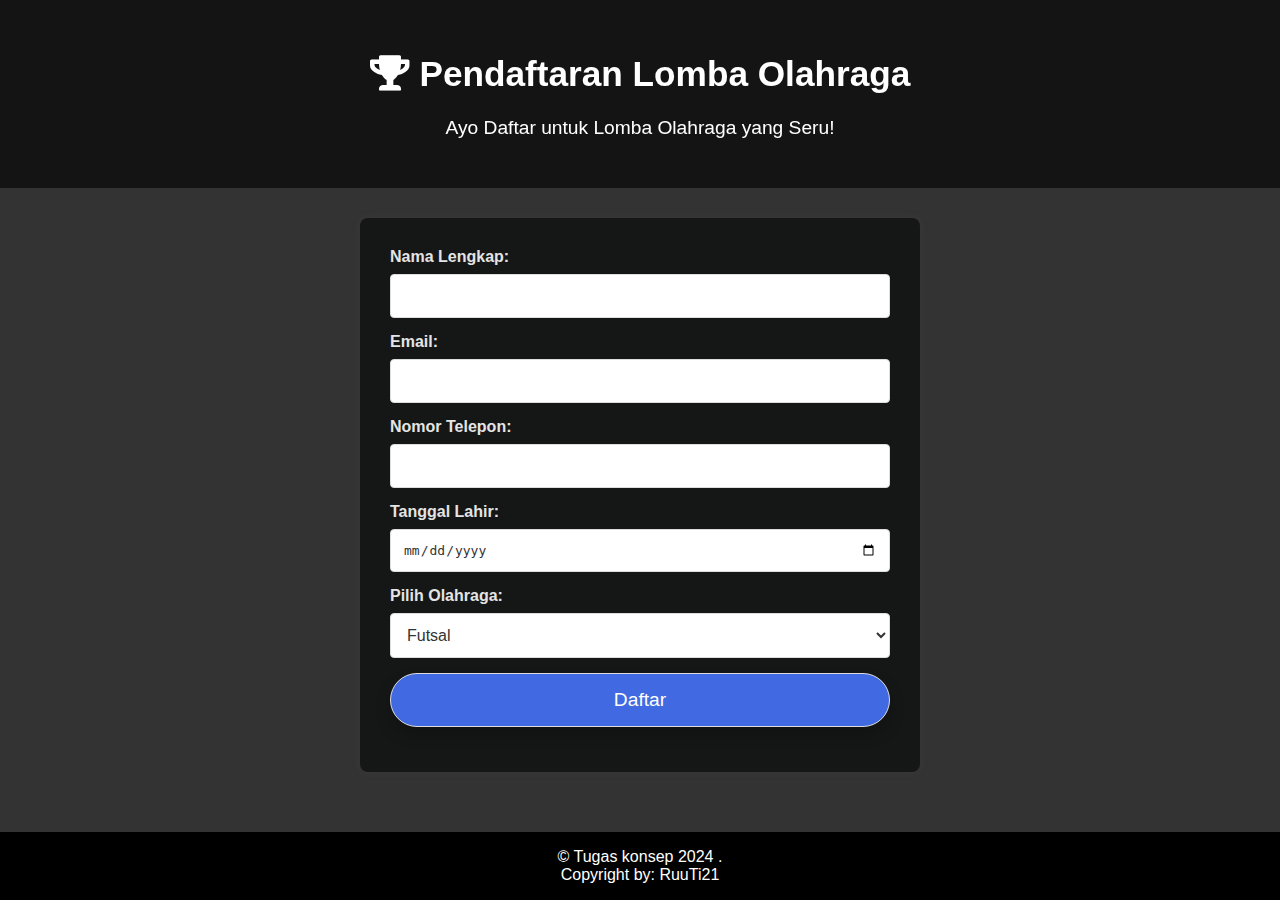
==== form.html @ 4016e612 "first commit" ====
<!DOCTYPE html>
<html lang="id">
<head>
    <meta charset="UTF-8">
    <meta name="viewport" content="width=device-width, initial-scale=1.0">
    <title>Pendaftaran Lomba Olahraga</title>
    <link rel="stylesheet" href="form-style.css">
    <link href="https://cdnjs.cloudflare.com/ajax/libs/font-awesome/5.15.4/css/all.min.css" rel="stylesheet">
</head>
<body>
    <header>
        <div class="container">
            <h1>
                <i class="fas fa-trophy"></i> Pendaftaran Lomba Olahraga
            </h1>
            <p class="lead">Ayo Daftar untuk Lomba Olahraga yang Seru!</p>
        </div>
    </header>
    
    <main>
        <form action="#" method="post" class="registration-form">
            <label for="nama">Nama Lengkap:</label>
            <input type="text" id="nama" name="nama" required>

            <label for="email">Email:</label>
            <input type="email" id="email" name="email" required>

            <label for="telepon">Nomor Telepon:</label>
            <input type="tel" id="telepon" name="telepon" required>

            <label for="tanggal">Tanggal Lahir:</label>
            <input type="date" id="tanggal" name="tanggal" required>

            <label for="olahraga">Pilih Olahraga:</label>
            <select id="olahraga" name="olahraga" required>
                <option value="Futsal">Futsal</option>
                <option value="Sepak Bola">Sepak Bola</option>
                <option value="Basket">Basket</option>
                <option value="Badminton">Badminton</option>
            </select>

            <button type="submit" class="btn">Daftar</button>
        </form>
    </main>

    <footer>
        <p>&copy; Tugas konsep 2024 . <br> Copyright by: RuuTi21</p>
    </footer>
</body>
</html>
---- form-style.css ----
/* Global Styles */
body {
    font-family: 'Arial', sans-serif;
    margin: 0;
    padding: 0;
    background-color: #333;
    color: white;
}

/* Header */
header {
    background-color: rgba(0, 0, 0, 0.6); /* Black with opacity for blur effect */
    color: white;
    padding: 30px;
    text-align: center;
    position: relative;
    backdrop-filter: blur(8px); /
}

header h1 {
    font-size: 2.2em;
}

header .lead {
    font-size: 1.2em;
}

main {
    padding: 30px;
    background-color: #151616;
    max-width: 500px;
    margin: 30px auto;
    box-shadow: 0 0 10px rgba(131, 131, 131, 0.1);
    border-radius: 8px;
}

form {
    display: flex;
    flex-direction: column;
}

/* Label Styling */
label {
    margin-bottom: 8px;
    font-weight: bold;
    color: #e4e4e4; /* Dark text color for labels */
}

/* Input and Select Styling */
input, select, button {
    margin-bottom: 15px;
    padding: 12px;
    border: 1px solid #ddd;
    border-radius: 4px;
}

input, select {
    font-size: 1em;
    color: #333; /* Dark text color for inputs */
    background-color: #fff; /* White background for inputs */
}

/* Button Styling */
button {
    background-color: #4169E1; /* Darker Cornflower Blue */
    color: white;
    font-size: 1.2em;
    cursor: pointer;
    transition: background-color 0.3s ease, transform 0.3s ease, box-shadow 0.3s ease;
    border-radius: 30px;
    padding: 15px 30px;
    box-shadow: 0 8px 16px rgba(0, 0, 0, 0.2);
}

button:hover {
    background-color: #202122; /* Even darker blue */
    transform: translateY(-5px);
    box-shadow: 0 12px 24px rgba(0, 0, 0, 0.3);
}

/* Footer Styling */
footer {
    background-color: #000000;
    color: white;
    text-align: center;
    padding: 0,5px;  
    position: fixed;
    width: 100%;
    bottom: 0;
}

/* Responsiveness */
@media (max-width: 768px) {
    main {
        width: 90%;
    }
}
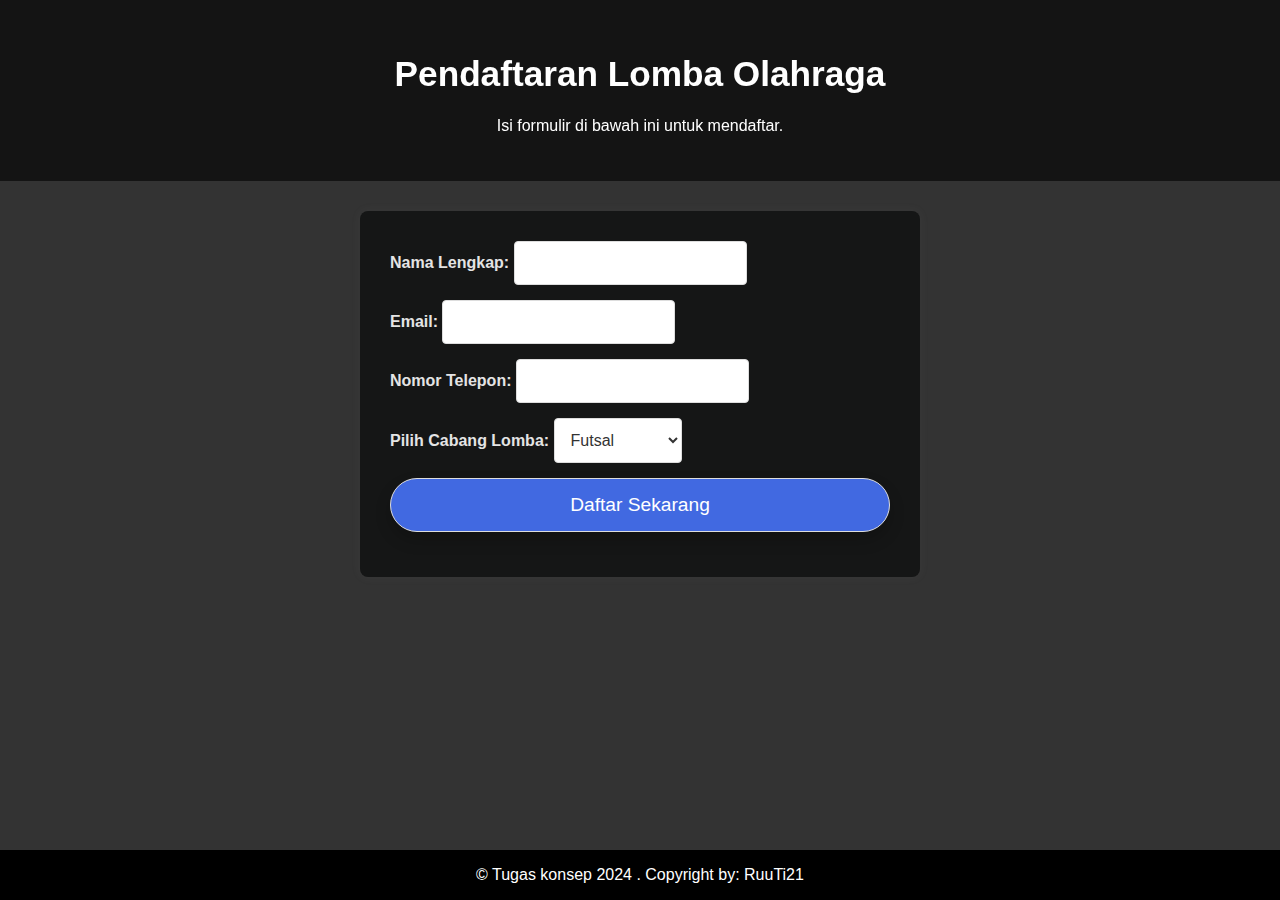
==== commit 211d6a0a: "Update form.html" ====
--- a/form.html
+++ b/form.html
@@ -3,48 +3,69 @@
 <head>
     <meta charset="UTF-8">
     <meta name="viewport" content="width=device-width, initial-scale=1.0">
-    <title>Pendaftaran Lomba Olahraga</title>
+    <title>Formulir Pendaftaran Lomba Olahraga</title>
     <link rel="stylesheet" href="form-style.css">
     <link href="https://cdnjs.cloudflare.com/ajax/libs/font-awesome/5.15.4/css/all.min.css" rel="stylesheet">
 </head>
 <body>
     <header>
-        <div class="container">
-            <h1>
-                <i class="fas fa-trophy"></i> Pendaftaran Lomba Olahraga
-            </h1>
-            <p class="lead">Ayo Daftar untuk Lomba Olahraga yang Seru!</p>
+        <h1>Pendaftaran Lomba Olahraga</h1>
+        <p>Isi formulir di bawah ini untuk mendaftar.</p>
+    </header>
+
+    <main>
+        <div id="form-container">
+            <!-- Formulir Pendaftaran -->
+            <form id="registration-form">
+                <div>
+                    <label for="name">Nama Lengkap:</label>
+                    <input type="text" id="name" name="name" required>
+                </div>
+                <div>
+                    <label for="email">Email:</label>
+                    <input type="email" id="email" name="email" required>
+                </div>
+                <div>
+                    <label for="phone">Nomor Telepon:</label>
+                    <input type="text" id="phone" name="phone" required>
+                </div>
+                <div>
+                    <label for="sport">Pilih Cabang Lomba:</label>
+                    <select id="sport" name="sport">
+                        <option value="futsal">Futsal</option>
+                        <option value="tennis_meja">Tenis Meja</option>
+                        <option value="badminton">Badminton</option>
+                        <option value="sepak_bola">Sepak Bola</option>
+                    </select>
+                </div>
+                <button type="submit" class="btn-daftar">Daftar Sekarang</button>
+            </form>
+
+            <!-- Pesan Terimakasih -->
+            <div id="thank-you-message" style="display:none;">
+                <h2>Terimakasih, Anda sudah mendaftar!</h2>
+                <p>Semoga menang yaa!</p>
+            </div>
         </div>
-    </header>
-    
-    <main>
-        <form action="#" method="post" class="registration-form">
-            <label for="nama">Nama Lengkap:</label>
-            <input type="text" id="nama" name="nama" required>
-
-            <label for="email">Email:</label>
-            <input type="email" id="email" name="email" required>
-
-            <label for="telepon">Nomor Telepon:</label>
-            <input type="tel" id="telepon" name="telepon" required>
-
-            <label for="tanggal">Tanggal Lahir:</label>
-            <input type="date" id="tanggal" name="tanggal" required>
-
-            <label for="olahraga">Pilih Olahraga:</label>
-            <select id="olahraga" name="olahraga" required>
-                <option value="Futsal">Futsal</option>
-                <option value="Sepak Bola">Sepak Bola</option>
-                <option value="Basket">Basket</option>
-                <option value="Badminton">Badminton</option>
-            </select>
-
-            <button type="submit" class="btn">Daftar</button>
-        </form>
     </main>
 
     <footer>
-        <p>&copy; Tugas konsep 2024 . <br> Copyright by: RuuTi21</p>
+        <p>&copy; Tugas konsep 2024 . Copyright by: RuuTi21</p>
     </footer>
+
+    <script>
+        // JavaScript untuk menangani form submission
+        document.getElementById('registration-form').addEventListener('submit', function(event) {
+            event.preventDefault(); // Mencegah form untuk reload halaman
+
+            // Sembunyikan form dan tampilkan pesan terimakasih
+            document.getElementById('form-container').innerHTML = `
+                <div id="thank-you-message">
+                    <h2>Terimakasih, Anda sudah mendaftar!</h2>
+                    <p>Semoga menang yaa!</p>
+                </div>
+            `;
+        });
+    </script>
 </body>
 </html>
